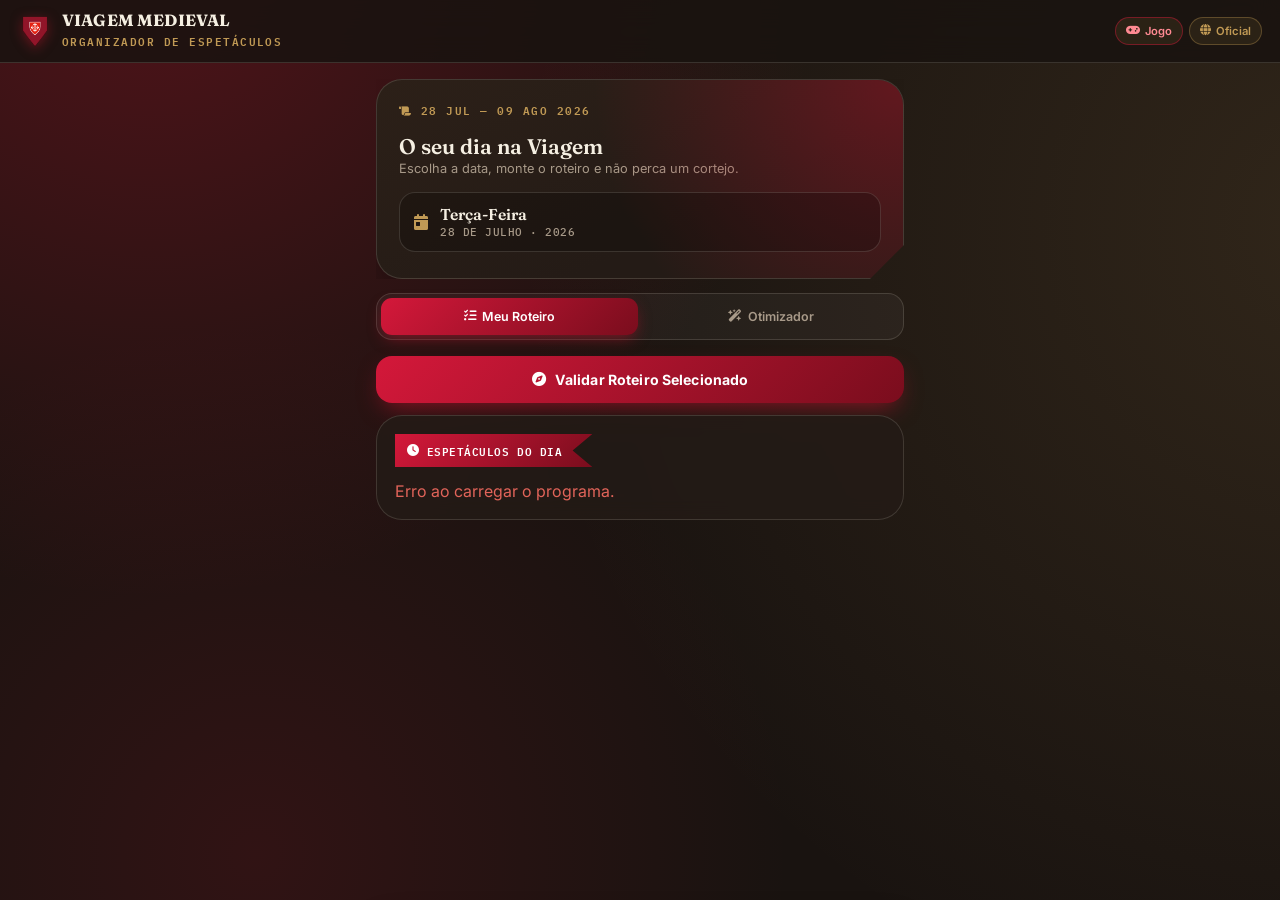
==== vm/index.html @ c9bae650 "Add files via upload" ====
<!DOCTYPE html>
<html lang="pt">
<head>
<meta charset="UTF-8">
<meta name="viewport" content="width=device-width, initial-scale=1.0, maximum-scale=1.0, user-scalable=no, viewport-fit=cover">
<title>VM - Organizador de espetáculos</title>

<link rel="manifest" href="manifest.json">
<meta name="theme-color" content="#ae1329">
<meta name="apple-mobile-web-app-capable" content="yes">
<meta name="apple-mobile-web-app-status-bar-style" content="black-translucent">
<meta name="apple-mobile-web-app-title" content="VM">
<link rel="apple-touch-icon" href="apple-touch-icon.png">
<link rel="icon" type="image/png" sizes="32x32" href="favicon-32.png">
<link rel="icon" type="image/png" sizes="16x16" href="favicon-16.png">

<link rel="preconnect" href="https://fonts.googleapis.com">
<link rel="preconnect" href="https://fonts.gstatic.com" crossorigin>
<link href="https://fonts.googleapis.com/css2?family=Fraunces:opsz,wght@9..144,400;9..144,600;9..144,700;9..144,900&family=IBM+Plex+Mono:wght@500;600&family=Inter:wght@400;500;600;700&display=swap" rel="stylesheet">
<link rel="stylesheet" href="https://cdnjs.cloudflare.com/ajax/libs/font-awesome/6.4.0/css/all.min.css">

<style>
    :root{
        --ink:#191310;
        --panel:#241b16;
        --panel-2:#2c2018;
        --paper:#f6efe0;
        --paper-2:#ece2c9;
        --red:#ae1329;
        --red-2:#7a0d1d;
        --red-bright:#d4183a;
        --cross:#fbf6ea;
        --brass:#c19a55;
        --brass-soft:rgba(193,154,85,0.35);
        --ink-text:#f5efe2;
        --muted:#a89a89;
        --line:rgba(247,241,228,0.14);
        --success:#5aab77;
        --success-bg:rgba(90,171,119,0.14);
        --danger:#e2645a;
        --danger-bg:rgba(226,100,90,0.14);
        --radius-lg:26px;
        --radius-md:16px;
        --radius-sm:10px;
    }

    *{ box-sizing:border-box; margin:0; padding:0; -webkit-tap-highlight-color:transparent; }

    body{
        font-family:'Inter', sans-serif;
        background-color:var(--ink);
        background-image:
            radial-gradient(circle at 12% -8%, rgba(174,19,41,0.38) 0%, transparent 45%),
            radial-gradient(circle at 105% 25%, rgba(193,154,85,0.14) 0%, transparent 55%),
            radial-gradient(circle at 20% 95%, rgba(174,19,41,0.16) 0%, transparent 40%);
        background-attachment:fixed;
        color:var(--ink-text);
        padding-bottom:110px;
        min-height:100vh;
    }

    .eyebrow{
        font-family:'IBM Plex Mono', monospace;
        font-size:0.66rem;
        letter-spacing:0.14em;
        text-transform:uppercase;
        color:var(--brass);
        font-weight:600;
    }

    h1,h2,h3,.display{ font-family:'Fraunces', serif; }

    /* ---------- TOPBAR ---------- */
    header.topbar{
        background:rgba(25,19,16,0.86);
        backdrop-filter:blur(14px);
        border-bottom:1px solid var(--line);
        padding:12px 18px;
        position:sticky;
        top:0;
        z-index:1000;
        display:flex;
        align-items:center;
        justify-content:space-between;
        gap:10px;
    }

    .brand{ display:flex; align-items:center; gap:10px; }
    .brand-mark{ width:34px; height:34px; flex-shrink:0; filter:drop-shadow(0 3px 6px rgba(174,19,41,0.5)); }
    .brand-text h1{ font-size:1.02rem; font-weight:700; letter-spacing:0.01em; color:var(--ink-text); line-height:1.1; }
    .brand-text .eyebrow{ margin-top:1px; }

    .header-links{ display:flex; gap:6px; }
    .btn-header{
        background:rgba(193,154,85,0.1);
        color:var(--brass);
        border:1px solid var(--brass-soft);
        padding:6px 10px;
        border-radius:20px;
        font-size:0.7rem;
        font-weight:600;
        text-decoration:none;
        display:flex;
        align-items:center;
        gap:5px;
        white-space:nowrap;
    }
    .btn-header.alt{ border-color:rgba(212,24,58,0.45); color:#ff8a92; }

    .container{ max-width:560px; margin:0 auto; padding:16px; }

    /* ---------- HERO / PASSAPORTE DO DIA ---------- */
    .hero{
        position:relative;
        background:linear-gradient(155deg, var(--panel-2) 0%, var(--panel) 65%);
        border:1px solid var(--line);
        border-radius:var(--radius-lg);
        padding:20px 22px 26px;
        margin-bottom:14px;
        overflow:hidden;
        clip-path:polygon(0 0,100% 0,100% calc(100% - 34px),calc(100% - 34px) 100%,0 100%);
        box-shadow:0 24px 50px -20px rgba(0,0,0,0.6);
    }
    .hero::before{
        content:'';
        position:absolute;
        inset:0;
        background:radial-gradient(circle at 100% 0%, rgba(174,19,41,0.45), transparent 55%);
        pointer-events:none;
    }
    .hero-top{ display:flex; align-items:center; justify-content:space-between; margin-bottom:14px; position:relative; }
    .hero-dates{ font-size:0.66rem; }
    .hero h2{ font-size:1.32rem; font-weight:600; color:var(--ink-text); margin-bottom:2px; }
    .hero-sub{ font-size:0.8rem; color:var(--muted); margin-bottom:16px; }

    .date-row{
        display:flex;
        align-items:center;
        gap:12px;
        background:rgba(0,0,0,0.22);
        border:1px solid var(--line);
        border-radius:var(--radius-md);
        padding:12px 14px;
        position:relative;
    }
    .date-row i{ color:var(--brass); font-size:1rem; }
    .date-legivel{ font-family:'Fraunces', serif; font-weight:600; font-size:0.98rem; color:var(--ink-text); text-transform:capitalize; }
    .date-legivel small{ display:block; font-family:'IBM Plex Mono', monospace; font-weight:500; font-size:0.66rem; color:var(--muted); letter-spacing:0.05em; margin-top:1px; }
    .date-input{
        position:absolute; inset:0; width:100%; height:100%;
        opacity:0; cursor:pointer; border:none;
    }

    /* ---------- SEGMENTED TABS ---------- */
    .tab-switcher{
        background:rgba(255,255,255,0.04);
        border:1px solid var(--line);
        padding:4px;
        border-radius:var(--radius-md);
        display:flex;
        margin-bottom:16px;
        gap:4px;
    }
    .tab-btn{
        flex:1; padding:11px 8px; border:none; background:transparent;
        color:var(--muted); font-weight:600; font-size:0.78rem;
        font-family:'Inter',sans-serif;
        border-radius:11px; cursor:pointer;
        display:flex; align-items:center; justify-content:center; gap:6px;
        transition:all .18s ease;
    }
    .tab-btn.active{
        background:linear-gradient(135deg, var(--red-bright) 0%, var(--red-2) 100%);
        color:#fff;
        box-shadow:0 6px 16px -4px rgba(174,19,41,0.7);
    }

    /* ---------- CARDS ---------- */
    .card{
        background:rgba(36,27,22,0.82);
        backdrop-filter:blur(10px);
        border:1px solid var(--line);
        border-radius:var(--radius-lg);
        padding:18px;
        margin-bottom:14px;
    }

    .ribbon-tag{
        display:inline-flex; align-items:center; gap:7px;
        background:linear-gradient(135deg, var(--red-bright), var(--red-2));
        color:#fff;
        font-family:'IBM Plex Mono', monospace;
        font-size:0.68rem; font-weight:600; letter-spacing:0.05em; text-transform:uppercase;
        padding:7px 30px 7px 12px;
        clip-path:polygon(0 0, 100% 0, 90% 50%, 100% 100%, 0 100%);
        margin-bottom:14px;
    }
    .ribbon-tag i{ font-size:0.75rem; }

    /* ---------- EVENT / TICKET CARD ---------- */
    .evento-card{
        display:flex;
        background:var(--paper);
        border-radius:14px;
        margin-bottom:12px;
        overflow:hidden;
        border:1px solid rgba(0,0,0,0.08);
        transition:box-shadow .18s ease, transform .18s ease;
    }
    .evento-card.selected{ box-shadow:0 0 0 2px var(--red-bright); transform:translateY(-1px); }

    .evento-info{
        flex:1; padding:13px 12px; cursor:pointer; min-width:0;
    }
    .evento-info h4{ font-family:'Fraunces', serif; font-size:0.98rem; font-weight:600; color:#241a14; margin-bottom:6px; line-height:1.25; }
    .evento-tags{ display:flex; flex-wrap:wrap; gap:6px; }
    .tag{
        font-family:'IBM Plex Mono', monospace;
        font-size:0.66rem; font-weight:500;
        padding:3px 8px;
        border-radius:20px;
        background:rgba(36,27,22,0.08);
        color:#5c4f43;
        display:inline-flex; align-items:center; gap:4px;
    }
    .tag-preco{ background:rgba(90,171,119,0.16); color:#2f7a4d; font-weight:600; }
    .tag-preco.pago{ background:rgba(174,19,41,0.12); color:var(--red-2); }

    .btn-info{ background:transparent; border:none; color:var(--red); font-size:0.85rem; padding:0 4px; cursor:pointer; }

    .evento-descricao{
        display:none; margin-top:9px; padding-top:9px;
        border-top:1px dashed rgba(36,27,22,0.18);
        font-size:0.78rem; color:#584c40; line-height:1.45;
    }

    .stub{
        width:64px; flex-shrink:0;
        display:flex; align-items:center; justify-content:center;
        background:var(--paper-2);
        border-left:2px dashed rgba(36,27,22,0.22);
        cursor:pointer;
        position:relative;
    }
    .stub::before, .stub::after{
        content:''; position:absolute; left:-7px; width:14px; height:14px;
        border-radius:50%; background:var(--ink);
    }
    .stub::before{ top:-7px; }
    .stub::after{ bottom:-7px; }

    .custom-chk{
        width:26px; height:26px; border-radius:8px;
        border:2px solid rgba(36,27,22,0.25);
        display:flex; align-items:center; justify-content:center;
        color:transparent; background:rgba(255,255,255,0.4);
    }
    .custom-chk i{ font-size:0.72rem; transform:scale(0); transition:transform .15s ease; }
    .evento-card.selected .custom-chk{
        background:linear-gradient(135deg, var(--red-bright), var(--red-2));
        border-color:var(--red-2); color:#fff;
    }
    .evento-card.selected .custom-chk i{ transform:scale(1); }

    /* ---------- BUTTONS ---------- */
    .btn-action{
        width:100%; padding:15px; border:none;
        border-radius:var(--radius-md);
        background:linear-gradient(135deg, var(--red-bright) 0%, var(--red-2) 100%);
        color:#fff; font-weight:700; font-size:0.88rem;
        font-family:'Inter',sans-serif;
        cursor:pointer;
        display:flex; align-items:center; justify-content:center; gap:9px;
        box-shadow:0 10px 24px -8px rgba(174,19,41,0.8);
        margin-bottom:12px;
        letter-spacing:0.01em;
    }
    .btn-action:active{ transform:translateY(1px); }

    /* ---------- ALERTS ---------- */
    .alert-box{ padding:13px 14px; border-radius:var(--radius-md); margin-bottom:14px; font-size:0.82rem; line-height:1.45; }
    .alert-box.danger{ background:var(--danger-bg); border:1px solid rgba(226,100,90,0.35); color:#ffb3ac; }
    .alert-box.success{ background:var(--success-bg); border:1px solid rgba(90,171,119,0.35); color:#a6e0ba; }
    .alert-box strong{ display:flex; align-items:center; gap:7px; margin-bottom:3px; font-family:'Fraunces',serif; font-size:0.92rem; }

    /* ---------- ROTA / PENNANT TRAIL ---------- */
    .rota{ position:relative; padding-left:22px; }
    .rota::before{
        content:''; position:absolute; left:6px; top:6px; bottom:6px; width:1px;
        background:repeating-linear-gradient(to bottom, var(--brass-soft) 0 6px, transparent 6px 12px);
    }
    .rota-passo{ position:relative; padding-bottom:16px; }
    .rota-passo:last-child{ padding-bottom:0; }
    .rota-pin{
        position:absolute; left:-22px; top:2px;
        width:13px; height:13px; background:var(--red-bright);
        clip-path:polygon(0 0, 100% 0, 100% 65%, 50% 100%, 0 65%);
        box-shadow:0 0 0 3px var(--ink), 0 0 0 4px var(--brass-soft);
    }
    .rota-passo strong{ font-family:'Fraunces', serif; font-size:0.95rem; color:#fff; display:block; margin-bottom:2px; }
    .rota-meta{ font-size:0.76rem; color:var(--muted); display:flex; flex-wrap:wrap; gap:8px; align-items:center; }
    .rota-preco{ font-family:'IBM Plex Mono', monospace; font-size:0.7rem; font-weight:600; color:var(--success); }

    .deslocamento{
        display:inline-flex; align-items:center; gap:6px;
        margin:2px 0 12px -22px;
        padding:5px 10px 5px 8px;
        background:rgba(193,154,85,0.1);
        border:1px dashed var(--brass-soft);
        border-radius:20px;
        font-family:'IBM Plex Mono', monospace;
        font-size:0.68rem; color:var(--brass);
        transform:rotate(-1deg);
    }

    /* ---------- INPUTS ---------- */
    .input-group{ margin-bottom:14px; }
    .input-group label{ display:flex; align-items:center; gap:6px; font-size:0.78rem; color:var(--muted); margin-bottom:6px; font-weight:600; }
    .modern-input{
        width:100%; padding:12px 14px;
        background:rgba(0,0,0,0.25);
        border:1px solid var(--line);
        border-radius:var(--radius-sm);
        color:#fff; font-size:0.95rem;
        font-family:'IBM Plex Mono', monospace;
        outline:none;
    }
    .modern-input:focus{ border-color:var(--brass); }

    .tab-content{ display:none; }
    .tab-content.active{ display:block; }

    /* ---------- INSTALL ---------- */
    .install-fab{
        position:fixed; left:16px; right:16px; bottom:16px;
        max-width:528px; margin:0 auto;
        background:linear-gradient(135deg, var(--panel-2), var(--panel));
        border:1px solid var(--brass-soft);
        border-radius:18px;
        padding:12px 12px 12px 14px;
        display:flex; align-items:center; gap:12px;
        box-shadow:0 18px 40px -12px rgba(0,0,0,0.65);
        z-index:1200;
        transform:translateY(140%);
        transition:transform .35s cubic-bezier(.2,.9,.3,1.2);
    }
    .install-fab.show{ transform:translateY(0); }
    .install-fab img{ width:38px; height:38px; flex-shrink:0; }
    .install-fab-text{ flex:1; min-width:0; }
    .install-fab-text strong{ display:block; font-family:'Fraunces',serif; font-size:0.88rem; color:#fff; }
    .install-fab-text span{ font-size:0.72rem; color:var(--muted); }
    .install-fab-btn{
        background:linear-gradient(135deg, var(--red-bright), var(--red-2));
        color:#fff; border:none; padding:9px 14px; border-radius:12px;
        font-weight:700; font-size:0.76rem; cursor:pointer; white-space:nowrap;
    }
    .install-fab-close{ background:transparent; border:none; color:var(--muted); font-size:0.9rem; padding:4px; cursor:pointer; }

    .install-modal-backdrop{
        display:none; position:fixed; inset:0; background:rgba(0,0,0,0.6);
        z-index:1300; align-items:flex-end; justify-content:center;
        backdrop-filter:blur(3px);
    }
    .install-modal-backdrop.show{ display:flex; }
    .install-modal{
        width:100%; max-width:520px;
        background:var(--panel-2);
        border:1px solid var(--line);
        border-radius:24px 24px 0 0;
        padding:22px 22px 28px;
    }
    .install-modal h3{ font-size:1.1rem; margin-bottom:6px; display:flex; align-items:center; gap:8px; }
    .install-modal p{ font-size:0.82rem; color:var(--muted); line-height:1.5; margin-bottom:14px; }
    .install-steps{ list-style:none; }
    .install-steps li{
        display:flex; align-items:center; gap:10px;
        font-size:0.84rem; color:var(--ink-text);
        padding:9px 0; border-top:1px solid var(--line);
    }
    .install-steps li:first-child{ border-top:none; }
    .install-steps .num{
        width:22px; height:22px; border-radius:6px; flex-shrink:0;
        background:rgba(193,154,85,0.16); color:var(--brass);
        display:flex; align-items:center; justify-content:center;
        font-family:'IBM Plex Mono', monospace; font-size:0.72rem; font-weight:600;
    }
    .install-modal-close{
        width:100%; margin-top:16px; padding:12px; border-radius:12px;
        background:rgba(255,255,255,0.06); border:1px solid var(--line);
        color:var(--ink-text); font-weight:600; font-size:0.85rem; cursor:pointer;
    }
</style>
</head>
<body>

<header class="topbar">
    <div class="brand">
        <img src="icon-512.png" alt="Brand Mark" class="brand-mark" width="100" height="100" />
        <div class="brand-text">
            <h1>VIAGEM MEDIEVAL</h1>
            <p class="eyebrow">Organizador de espetáculos</p>
        </div>
    </div>
    <div class="header-links">
        <a href="../vm/games" target="_blank" class="btn-header alt">
            <i class="fa-solid fa-gamepad"></i> Jogo
        </a>
        <a href="https://www.viagemmedieval.com/" target="_blank" class="btn-header">
            <i class="fa-solid fa-globe"></i> Oficial
        </a>
    </div>
</header>

<div class="container">

    <!-- HERO / PASSAPORTE DO DIA -->
    <div class="hero">
        <div class="hero-top">
            <span class="eyebrow hero-dates"><i class="fa-solid fa-scroll"></i> 28 JUL — 09 AGO 2026</span>
        </div>
        <h2>O seu dia na Viagem</h2>
        <p class="hero-sub">Escolha a data, monte o roteiro e não perca um cortejo.</p>

        <div class="date-row">
            <i class="fa-solid fa-calendar-day"></i>
            <div class="date-legivel" id="data-legivel">A carregar…</div>
            <input type="date" id="data-visita" class="date-input" min="2026-07-28" max="2026-08-09" onchange="mudarData()">
        </div>
    </div>

    <div class="tab-switcher">
        <button class="tab-btn active" onclick="mudarAba('manual')">
            <i class="fa-solid fa-list-check"></i> Meu Roteiro
        </button>
        <button class="tab-btn" onclick="mudarAba('auto')">
            <i class="fa-solid fa-wand-magic-sparkles"></i> Otimizador
        </button>
    </div>

    <!-- ABA 1: MANUAL -->
    <div id="tab-manual" class="tab-content active">

        <button class="btn-action" onclick="validarEsquema()">
            <i class="fa-solid fa-compass"></i> Validar Roteiro Selecionado
        </button>

        <div id="resultado-validacao" class="card" style="display:none;"></div>

        <div class="card">
            <div class="ribbon-tag"><i class="fa-solid fa-clock"></i> Espetáculos do Dia</div>
            <div id="lista-eventos">A carregar programa…</div>
        </div>

    </div>

    <!-- ABA 2: OTIMIZADOR AUTOMÁTICO -->
    <div id="tab-auto" class="tab-content">
        <div class="card">
            <div class="ribbon-tag"><i class="fa-solid fa-bolt"></i> Sugestão Automática</div>
            <div class="input-group">
                <label><i class="fa-solid fa-coins"></i> Orçamento Máximo (€)</label>
                <input type="number" id="orcamento-input" value="20" class="modern-input">
            </div>

            <button class="btn-action" onclick="gerarRoteiroOtimizado()">
                <i class="fa-solid fa-route"></i> Gerar Melhor Programa
            </button>
        </div>

        <div id="resultado-otimizacao" class="card" style="display:none;"></div>
    </div>

</div>

<!-- INSTALL FAB -->
<div class="install-fab" id="install-fab">
    <img src="icon-192.png" alt="Ícone Viagem Medieval">
    <div class="install-fab-text">
        <strong>Leve a Viagem consigo</strong>
        <span>Instale no ecrã principal e use como uma app</span>
    </div>
    <button class="install-fab-btn" onclick="instalarApp()">Instalar</button>
    <button class="install-fab-close" onclick="fecharInstallFab()"><i class="fa-solid fa-xmark"></i></button>
</div>

<!-- INSTALL MODAL (instruções manuais, ex.: iOS) -->
<div class="install-modal-backdrop" id="install-modal">
    <div class="install-modal">
        <h3><i class="fa-solid fa-shield-halved" style="color:var(--red-bright)"></i> Instalar a app</h3>
        <p id="install-modal-desc">Adicione ao ecrã principal para abrir como uma app, sem barra do navegador.</p>
        <ul class="install-steps" id="install-steps"></ul>
        <button class="install-modal-close" onclick="fecharInstallModal()">Entendido</button>
    </div>
</div>

<script>
    let deferredPrompt = null;

    document.addEventListener('DOMContentLoaded', () => {
        const hoje = new Date().toISOString().split('T')[0];
        const dataInput = document.getElementById('data-visita');
        dataInput.value = (hoje >= '2026-07-28' && hoje <= '2026-08-09') ? hoje : '2026-07-28';
        atualizarDataLegivel();
        carregarEventos();
        prepararInstalacao();
    });

    function mudarData() {
        atualizarDataLegivel();
        carregarEventos();
    }

    function atualizarDataLegivel() {
        const val = document.getElementById('data-visita').value;
        const el = document.getElementById('data-legivel');
        if (!val) { el.innerHTML = 'Escolher data'; return; }
        const [y, m, d] = val.split('-').map(Number);
        const dt = new Date(y, m - 1, d);
        const diaSemana = dt.toLocaleDateString('pt-PT', { weekday: 'long' });
        const dataFormatada = dt.toLocaleDateString('pt-PT', { day: '2-digit', month: 'long' });
        el.innerHTML = `${diaSemana}<small>${dataFormatada.toUpperCase()} · 2026</small>`;
    }

    function mudarAba(aba) {
        document.querySelectorAll('.tab-btn').forEach(b => b.classList.remove('active'));
        document.querySelectorAll('.tab-content').forEach(c => c.classList.remove('active'));

        if (aba === 'manual') {
            document.querySelectorAll('.tab-btn')[0].classList.add('active');
            document.getElementById('tab-manual').classList.add('active');
        } else {
            document.querySelectorAll('.tab-btn')[1].classList.add('active');
            document.getElementById('tab-auto').classList.add('active');
        }
    }

    async function carregarEventos() {
        const dataSel = document.getElementById('data-visita').value;
        const container = document.getElementById('lista-eventos');
        container.innerHTML = '<p style="color:var(--muted);">A carregar programa...</p>';

        document.getElementById('resultado-validacao').style.display = 'none';
        document.getElementById('resultado-otimizacao').style.display = 'none';

        try {
            const res = await fetch(`api.php?acao=eventos&data=${dataSel}`);
            const resposta = await res.json();

            if (resposta.status === 'sucesso') {
                if (resposta.dados.length === 0) {
                    container.innerHTML = '<p style="color:var(--muted); padding:10px 0;">Sem eventos agendados ou todos os eventos de hoje já terminaram.</p>';
                    return;
                }

                let html = '';
                resposta.dados.forEach(ev => {
                    const precoLabel = ev.preco > 0 ? ev.preco.toFixed(2) + '€' : 'Grátis';
                    const precoClass = ev.preco > 0 ? 'tag-preco pago' : 'tag-preco';
                    html += `
                        <div class="evento-card" id="card-${ev.id}">
                            <div class="evento-info" onclick="toggleEvento(${ev.id})">
                                <h4>
                                    ${ev.nome}
                                    <button type="button" class="btn-info" onclick="toggleDescricao(event, ${ev.id})" title="Ver descrição">
                                        <i class="fa-solid fa-circle-info"></i>
                                    </button>
                                </h4>
                                <div class="evento-tags">
                                    <span class="tag"><i class="fa-regular fa-clock"></i> ${ev.inicio} - ${ev.fim}</span><br>
                                    <span class="tag"><i class="fa-solid fa-location-dot"></i> ${ev.local}</span>
                                    <span class="tag ${precoClass}">${precoLabel}</span>
                                </div>
                                <div class="evento-descricao" id="desc-${ev.id}">${ev.descricao}</div>
                            </div>
                            <div class="stub" onclick="toggleEvento(${ev.id})">
                                <div class="custom-chk"><i class="fa-solid fa-check"></i></div>
                            </div>
                            <input type="checkbox" value="${ev.id}" id="chk-${ev.id}" class="chk-evento" style="display:none;">
                        </div>
                    `;
                });
                container.innerHTML = html;
            }
        } catch (e) {
            container.innerHTML = '<p style="color:var(--danger);">Erro ao carregar o programa.</p>';
        }
    }

    function toggleEvento(id) {
        const card = document.getElementById(`card-${id}`);
        const chk = document.getElementById(`chk-${id}`);
        chk.checked = !chk.checked;

        if (chk.checked) {
            card.classList.add('selected');
        } else {
            card.classList.remove('selected');
        }
    }

    function toggleDescricao(e, id) {
        e.stopPropagation();
        const desc = document.getElementById(`desc-${id}`);
        desc.style.display = (desc.style.display === 'block') ? 'none' : 'block';
    }

    async function validarEsquema() {
        const dataSel = document.getElementById('data-visita').value;
        const checkboxes = document.querySelectorAll('.chk-evento:checked');
        const ids = Array.from(checkboxes).map(cb => parseInt(cb.value));

        if (ids.length === 0) {
            alert('Por favor selecione pelo menos 1 espectáculo.');
            return;
        }

        const res = await fetch(`api.php?acao=validar&data=${dataSel}`, {
            method: 'POST',
            headers: { 'Content-Type': 'application/json' },
            body: JSON.stringify({ eventos_ids: ids })
        });

        const data = await res.json();
        const divRes = document.getElementById('resultado-validacao');
        divRes.style.display = 'block';

        let html = '';
        if (!data.viavel) {
            html += `
                <div class="alert-box danger">
                    <strong><i class="fa-solid fa-triangle-exclamation"></i> Conflito Detectado</strong>
                    ${data.alertas.join('<br>')}
                </div>
            `;
        } else {
            html += `
                <div class="alert-box success">
                    <strong><i class="fa-solid fa-circle-check"></i> Roteiro Válido!</strong>
                    Os horários selecionados não se sobrepõem.
                </div>
            `;
        }

        html += `<div class="ribbon-tag"><i class="fa-solid fa-timeline"></i> Sequência (${data.preco_total})</div>`;
        html += `<div class="rota">`;

        data.roteiro.forEach((item, index) => {
            const ev = item.evento;
            const tempo = item.tempo_caminhada_proximo;

            html += `
                <div class="rota-passo">
                    <div class="rota-pin"></div>
                    <strong>${index + 1}. ${ev.nome}</strong>
                    <div class="rota-meta">
                        <span><i class="fa-regular fa-clock"></i> ${ev.inicio} - ${ev.fim}</span><br>
                        <span><i class="fa-solid fa-location-dot"></i> ${ev.local}</span>
                    </div>
                </div>
            `;

            if (tempo > 0 && index < data.roteiro.length - 1) {
                html += `
                    <div class="deslocamento">
                        <i class="fa-solid fa-person-walking"></i> ${tempo} min a pé
                    </div>
                `;
            }
        });

        html += `</div>`;
        divRes.innerHTML = html;
    }

    async function gerarRoteiroOtimizado() {
        const dataSel = document.getElementById('data-visita').value;
        const orcamento = document.getElementById('orcamento-input').value;

        const res = await fetch(`api.php?acao=otimizar&orcamento=${orcamento}&data=${dataSel}`);
        const data = await res.json();

        const divRes = document.getElementById('resultado-otimizacao');
        divRes.style.display = 'block';

        if (data.total_eventos === 0) {
            divRes.innerHTML = '<div class="alert-box danger">Sem espectáculos para esta data dentro do orçamento/horário disponível.</div>';
            return;
        }

        let html = `
            <div class="alert-box success">
                <strong><i class="fa-solid fa-wand-magic-sparkles"></i> Sugestão Gerada!</strong>
                Consegue assistir a <b>${data.total_eventos} espectáculos</b> com um investimento de <b>${data.custo_total}</b>.
            </div>
            <div class="ribbon-tag"><i class="fa-solid fa-list-ol"></i> Ordem do Dia</div>
            <div class="rota">
        `;

        data.roteiro.forEach((item, index) => {
            const ev = item.evento;
            const tempo = item.tempo_deslocamento_anterior;

            if (index > 0 && tempo > 0) {
                html += `
                    <div class="deslocamento">
                        <i class="fa-solid fa-person-walking"></i> ${tempo} min a pé
                    </div>
                `;
            }

            html += `
                <div class="rota-passo">
                    <div class="rota-pin"></div>
                    <strong>${index + 1}. ${ev.nome}</strong>
                    <div class="rota-meta">
                        <span><i class="fa-regular fa-clock"></i> ${ev.inicio} - ${ev.fim}</span><br>
                        <span><i class="fa-solid fa-location-dot"></i> ${ev.local}</span>
                        <span class="rota-preco">${ev.preco > 0 ? ev.preco.toFixed(2) + '€' : 'Grátis'}</span>
                    </div>
                </div>
            `;
        });

        html += `</div>`;
        divRes.innerHTML = html;
    }

    /* ---------- INSTALAÇÃO NO ECRÃ PRINCIPAL ---------- */
    function isStandalone() {
        return window.matchMedia('(display-mode: standalone)').matches || window.navigator.standalone === true;
    }

    function isIOS() {
        return /iphone|ipad|ipod/.test(window.navigator.userAgent.toLowerCase());
    }

    function prepararInstalacao() {
        if (isStandalone()) return;
        if (localStorage.getItem('vm_install_dismissed') === '1') return;

        window.addEventListener('beforeinstallprompt', (e) => {
            e.preventDefault();
            deferredPrompt = e;
            document.getElementById('install-fab').classList.add('show');
        });

        // iOS não dispara beforeinstallprompt: mostramos o convite na mesma
        if (isIOS()) {
            setTimeout(() => document.getElementById('install-fab').classList.add('show'), 800);
        }

        window.addEventListener('appinstalled', () => {
            fecharInstallFab();
        });
    }

    async function instalarApp() {
        if (deferredPrompt) {
            deferredPrompt.prompt();
            const { outcome } = await deferredPrompt.userChoice;
            deferredPrompt = null;
            if (outcome === 'accepted') fecharInstallFab();
            return;
        }
        abrirInstallModal();
    }

    function abrirInstallModal() {
        const steps = document.getElementById('install-steps');
        const desc = document.getElementById('install-modal-desc');

        if (isIOS()) {
            desc.textContent = 'No Safari, siga estes passos para adicionar a Viagem Medieval ao seu ecrã principal:';
            steps.innerHTML = `
                <li><span class="num">1</span> Toque no ícone <i class="fa-solid fa-arrow-up-from-bracket"></i> Partilhar na barra do Safari</li>
                <li><span class="num">2</span> Escolha "Adicionar ao Ecrã Principal"</li>
                <li><span class="num">3</span> Toque em "Adicionar" no canto superior direito</li>
            `;
        } else {
            desc.textContent = 'No menu do seu navegador, procure a opção de instalar ou adicionar ao ecrã principal:';
            steps.innerHTML = `
                <li><span class="num">1</span> Abra o menu (⋮) no canto superior do navegador</li>
                <li><span class="num">2</span> Escolha "Instalar app" ou "Adicionar ao ecrã principal"</li>
                <li><span class="num">3</span> Confirme a instalação</li>
            `;
        }

        document.getElementById('install-modal').classList.add('show');
    }

    function fecharInstallModal() {
        document.getElementById('install-modal').classList.remove('show');
    }

    function fecharInstallFab() {
        document.getElementById('install-fab').classList.remove('show');
        localStorage.setItem('vm_install_dismissed', '1');
    }
</script>
</body>
</html>
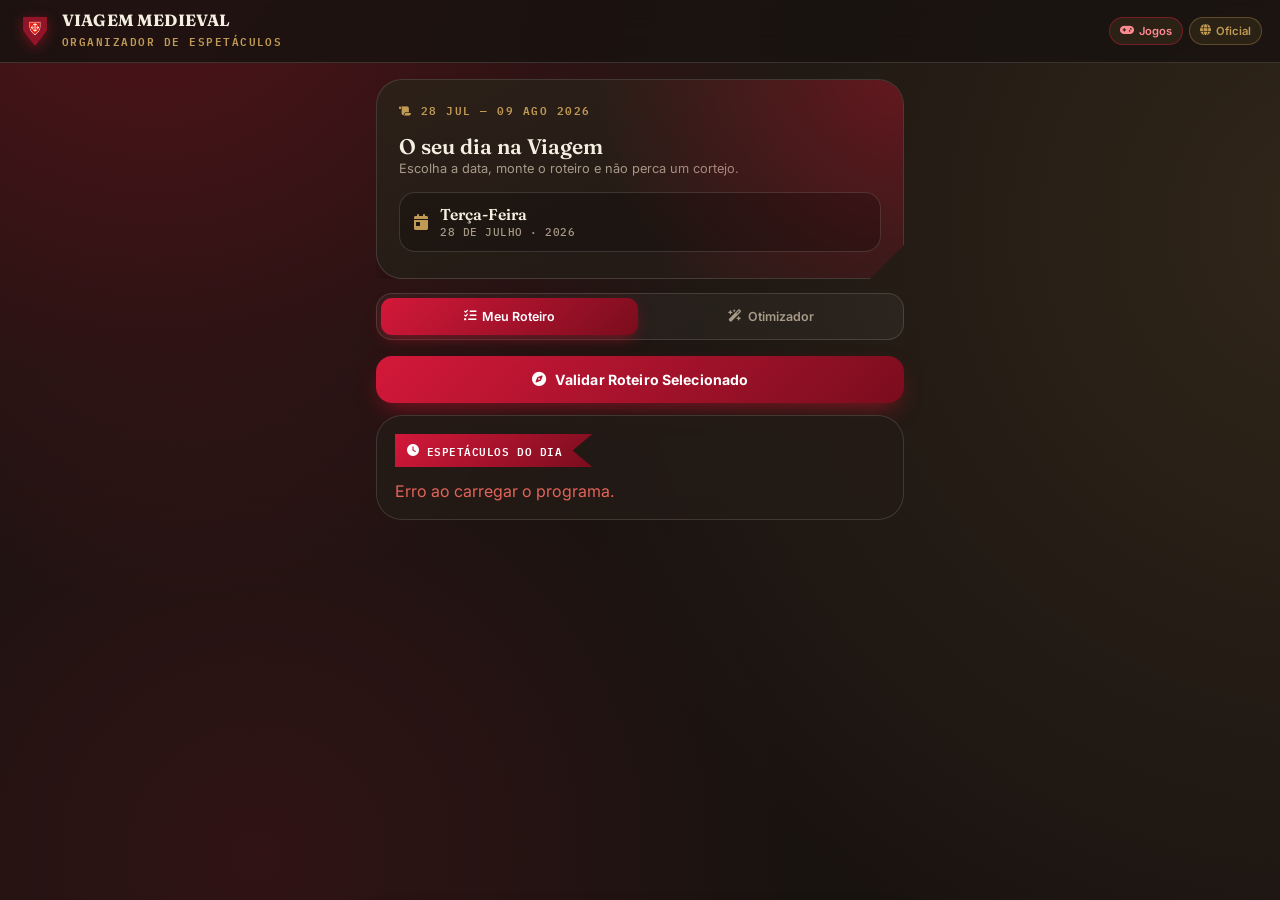
==== commit 426401dd: "Update index.html" ====
--- a/vm/index.html
+++ b/vm/index.html
@@ -403,7 +403,7 @@
     </div>
     <div class="header-links">
         <a href="../vm/games" target="_blank" class="btn-header alt">
-            <i class="fa-solid fa-gamepad"></i> Jogo
+            <i class="fa-solid fa-gamepad"></i> Jogos
         </a>
         <a href="https://www.viagemmedieval.com/" target="_blank" class="btn-header">
             <i class="fa-solid fa-globe"></i> Oficial
